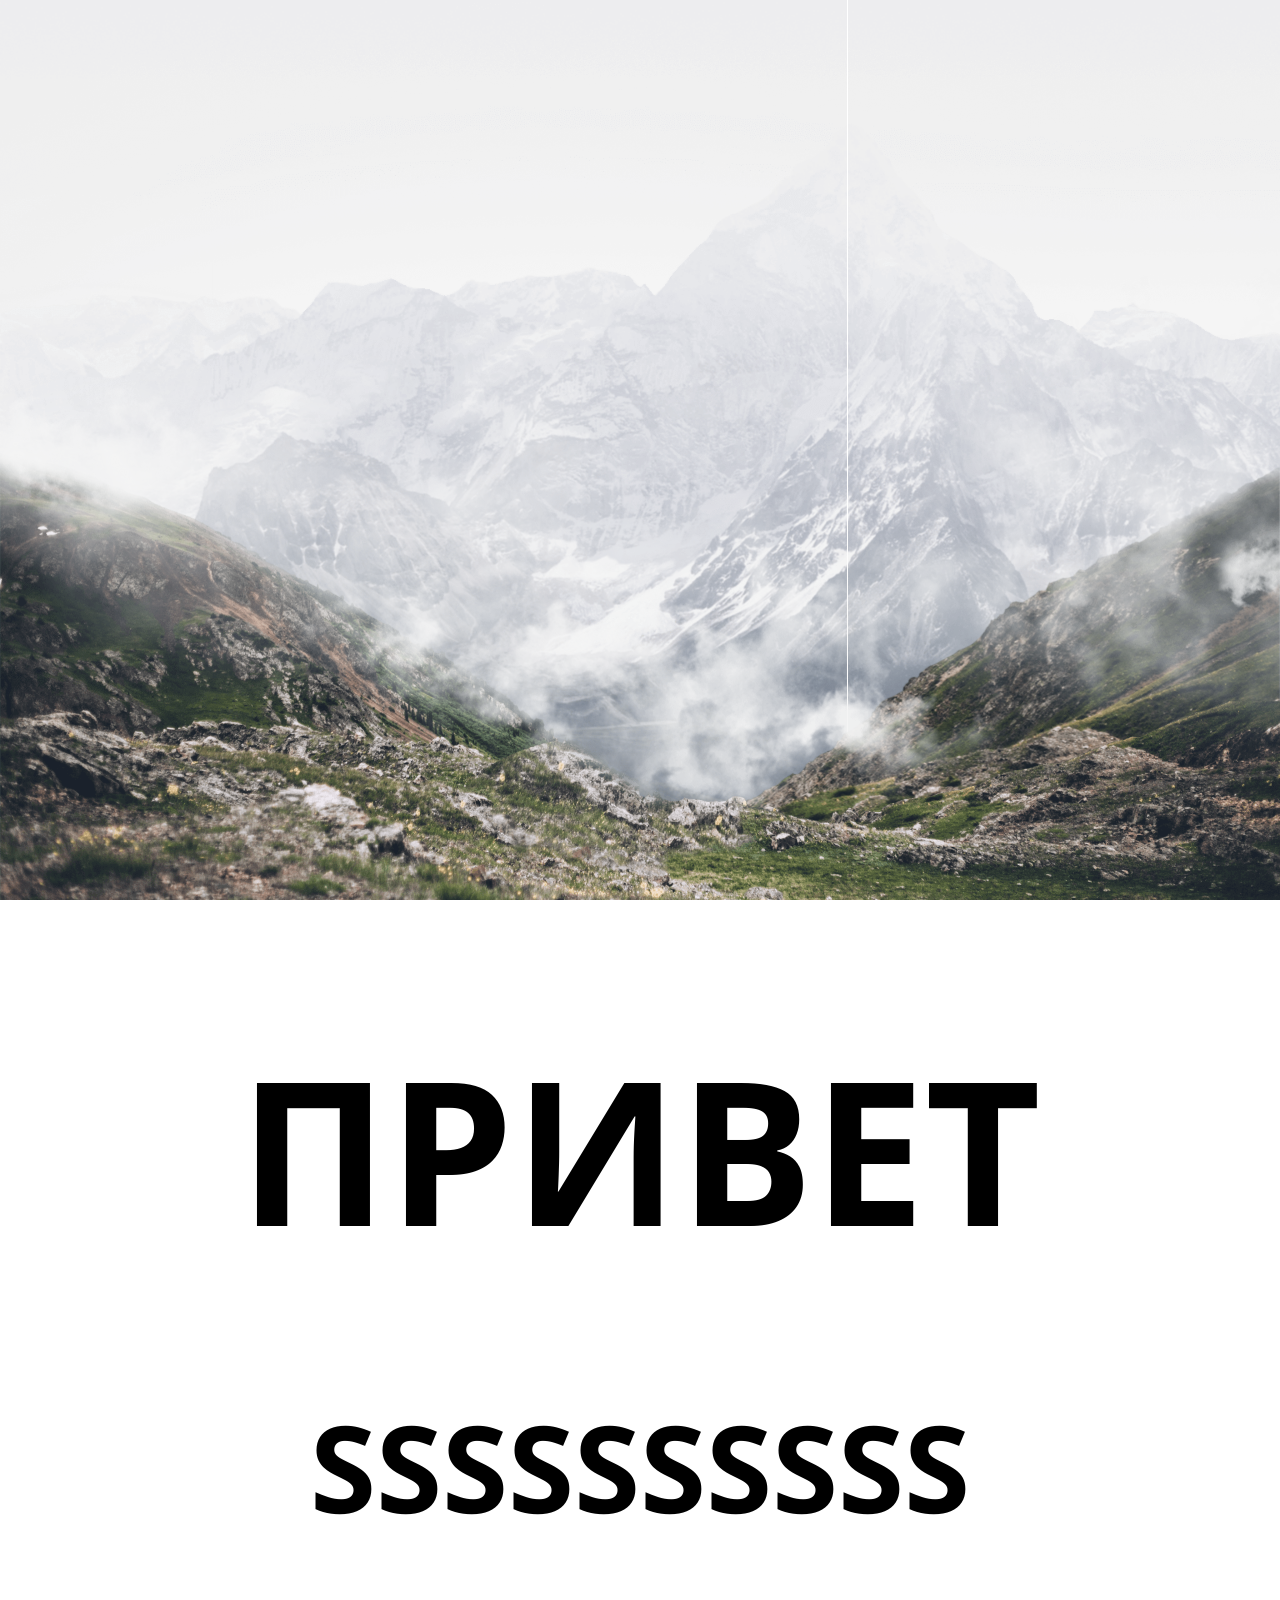
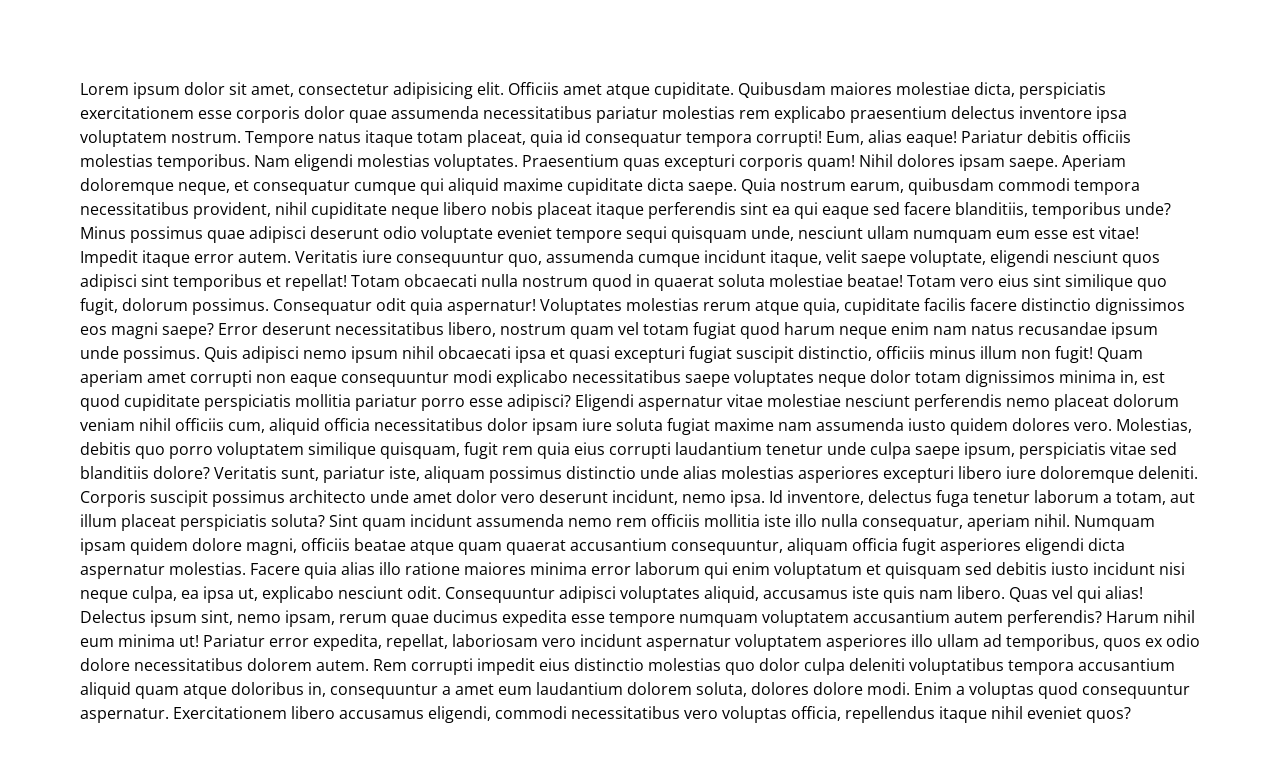
==== 123/index.html @ 79f212bc "123 123" ====
<!DOCTYPE html>
<html lang="en">
<head>
    <meta charset="UTF-8">
    <meta name="viewport" content="width=device-width, initial-scale=1.0">
    <meta http-equiv="X-UA-Compatible" content="ie=edge">
    <link rel="stylesheet" href="css/normalize.css">
    <link rel="stylesheet" href="css/style.css">
    <link href="https://fonts.googleapis.com/css?family=Open+Sans&display=swap" rel="stylesheet">
    <title>NameCompany</title>
</head>
<body>
    <section class="wrapper">
        <div class="page">
            <div class="parallax">
                <div class="parallax__montain parallax__montain_1"></div>
                <div class="parallax__montain parallax__montain_2"></div>
                <div class="parallax__montain parallax__montain_3"></div>
                <div class="parallax__fog"></div>
            </div>

            <div class="content">
                <div class="content__body">
                    <div class="content__header">
                        <h1 class="content__title"> Привет </h1>
                        <h2 class="content__subtitle">SSSSSSSSSS</h2>
                    </div>
                    <div class="content__article">
                        <p>Lorem ipsum dolor sit amet, consectetur adipisicing elit. Officiis amet atque cupiditate. Quibusdam maiores molestiae dicta, perspiciatis exercitationem esse corporis dolor quae assumenda necessitatibus pariatur molestias rem explicabo praesentium delectus inventore ipsa voluptatem nostrum. Tempore natus itaque totam placeat, quia id consequatur tempora corrupti! Eum, alias eaque! Pariatur debitis officiis molestias temporibus. Nam eligendi molestias voluptates. Praesentium quas excepturi corporis quam! Nihil dolores ipsam saepe. Aperiam doloremque neque, et consequatur cumque qui aliquid maxime cupiditate dicta saepe. Quia nostrum earum, quibusdam commodi tempora necessitatibus provident, nihil cupiditate neque libero nobis placeat itaque perferendis sint ea qui eaque sed facere blanditiis, temporibus unde? Minus possimus quae adipisci deserunt odio voluptate eveniet tempore sequi quisquam unde, nesciunt ullam numquam eum esse est vitae! Impedit itaque error autem. Veritatis iure consequuntur quo, assumenda cumque incidunt itaque, velit saepe voluptate, eligendi nesciunt quos adipisci sint temporibus et repellat! Totam obcaecati nulla nostrum quod in quaerat soluta molestiae beatae! Totam vero eius sint similique quo fugit, dolorum possimus. Consequatur odit quia aspernatur! Voluptates molestias rerum atque quia, cupiditate facilis facere distinctio dignissimos eos magni saepe? Error deserunt necessitatibus libero, nostrum quam vel totam fugiat quod harum neque enim nam natus recusandae ipsum unde possimus. Quis adipisci nemo ipsum nihil obcaecati ipsa et quasi excepturi fugiat suscipit distinctio, officiis minus illum non fugit! Quam aperiam amet corrupti non eaque consequuntur modi explicabo necessitatibus saepe voluptates neque dolor totam dignissimos minima in, est quod cupiditate perspiciatis mollitia pariatur porro esse adipisci? Eligendi aspernatur vitae molestiae nesciunt perferendis nemo placeat dolorum veniam nihil officiis cum, aliquid officia necessitatibus dolor ipsam iure soluta fugiat maxime nam assumenda iusto quidem dolores vero. Molestias, debitis quo porro voluptatem similique quisquam, fugit rem quia eius corrupti laudantium tenetur unde culpa saepe ipsum, perspiciatis vitae sed blanditiis dolore? Veritatis sunt, pariatur iste, aliquam possimus distinctio unde alias molestias asperiores excepturi libero iure doloremque deleniti. Corporis suscipit possimus architecto unde amet dolor vero deserunt incidunt, nemo ipsa. Id inventore, delectus fuga tenetur laborum a totam, aut illum placeat perspiciatis soluta? Sint quam incidunt assumenda nemo rem officiis mollitia iste illo nulla consequatur, aperiam nihil. Numquam ipsam quidem dolore magni, officiis beatae atque quam quaerat accusantium consequuntur, aliquam officia fugit asperiores eligendi dicta aspernatur molestias. Facere quia alias illo ratione maiores minima error laborum qui enim voluptatum et quisquam sed debitis iusto incidunt nisi neque culpa, ea ipsa ut, explicabo nesciunt odit. Consequuntur adipisci voluptates aliquid, accusamus iste quis nam libero. Quas vel qui alias! Delectus ipsum sint, nemo ipsam, rerum quae ducimus expedita esse tempore numquam voluptatem accusantium autem perferendis? Harum nihil eum minima ut! Pariatur error expedita, repellat, laboriosam vero incidunt aspernatur voluptatem asperiores illo ullam ad temporibus, quos ex odio dolore necessitatibus dolorem autem. Rem corrupti impedit eius distinctio molestias quo dolor culpa deleniti voluptatibus tempora accusantium aliquid quam atque doloribus in, consequuntur a amet eum laudantium dolorem soluta, dolores dolore modi. Enim a voluptas quod consequuntur aspernatur. Exercitationem libero accusamus eligendi, commodi necessitatibus vero voluptas officia, repellendus itaque nihil eveniet quos?</p>
                </div>
            </div>
        </div>
    </section>







    <script  src="https://code.jquery.com/jquery-3.4.1.js"></script>
    <!-- JS -->
    
    <script src="js/main.js"></script>
    <script src="js/script.js"></script>
    
    
    
</body>
</html>
---- 123/css/style.css ----
.page {
    position: absolute;
    width: 100%;
    height: 100%;
    top: 0;
    left: 0;
}
.parallax {
    position: relative;
    height: 100%;
}
.parallax__montain {
    position: fixed;
    width: 100%;
    height: 100%;
    top: 0;
    left: 0;
}
.parallax__montain_1 {
    background: url(../images/m_1.png) 0 0 / cover no-repeat;
    
}
.parallax__montain_2 {
    background: url(../images/m_2.png) bottom right / 45% no-repeat;
    z-index: 1;
}
.parallax__montain_3 {
    background: url(../images/m_3.png) left bottom / 100% no-repeat;
    z-index: 1;
}
.parallax__fog {
    background: url(../images/fog_1.png) bottom/ 100% no-repeat;
    position: fixed;
    height: 100%;
    width: 100%;
    top: 0;
    left: 0;
    z-index: 2;

}
.content {
    position: relative;
}
.content__body {
    max-width: 1170px;
    margin: 0px auto;
}
.content__header {
    text-align: center;
    text-transform: uppercase;
    margin-bottom: 20px;
    padding: 0 20px;
}
.content__title {
    font-size: 200px;
}
.content__subtitle {
    font-size: 120px;
}
.content__article {
    background-color: rgba(255,255,255,0.5);
    padding: 25px;
    font-size: 18;
    line-height: 24px;
}

.content__article p{
    margin-bottom: 20px;
}
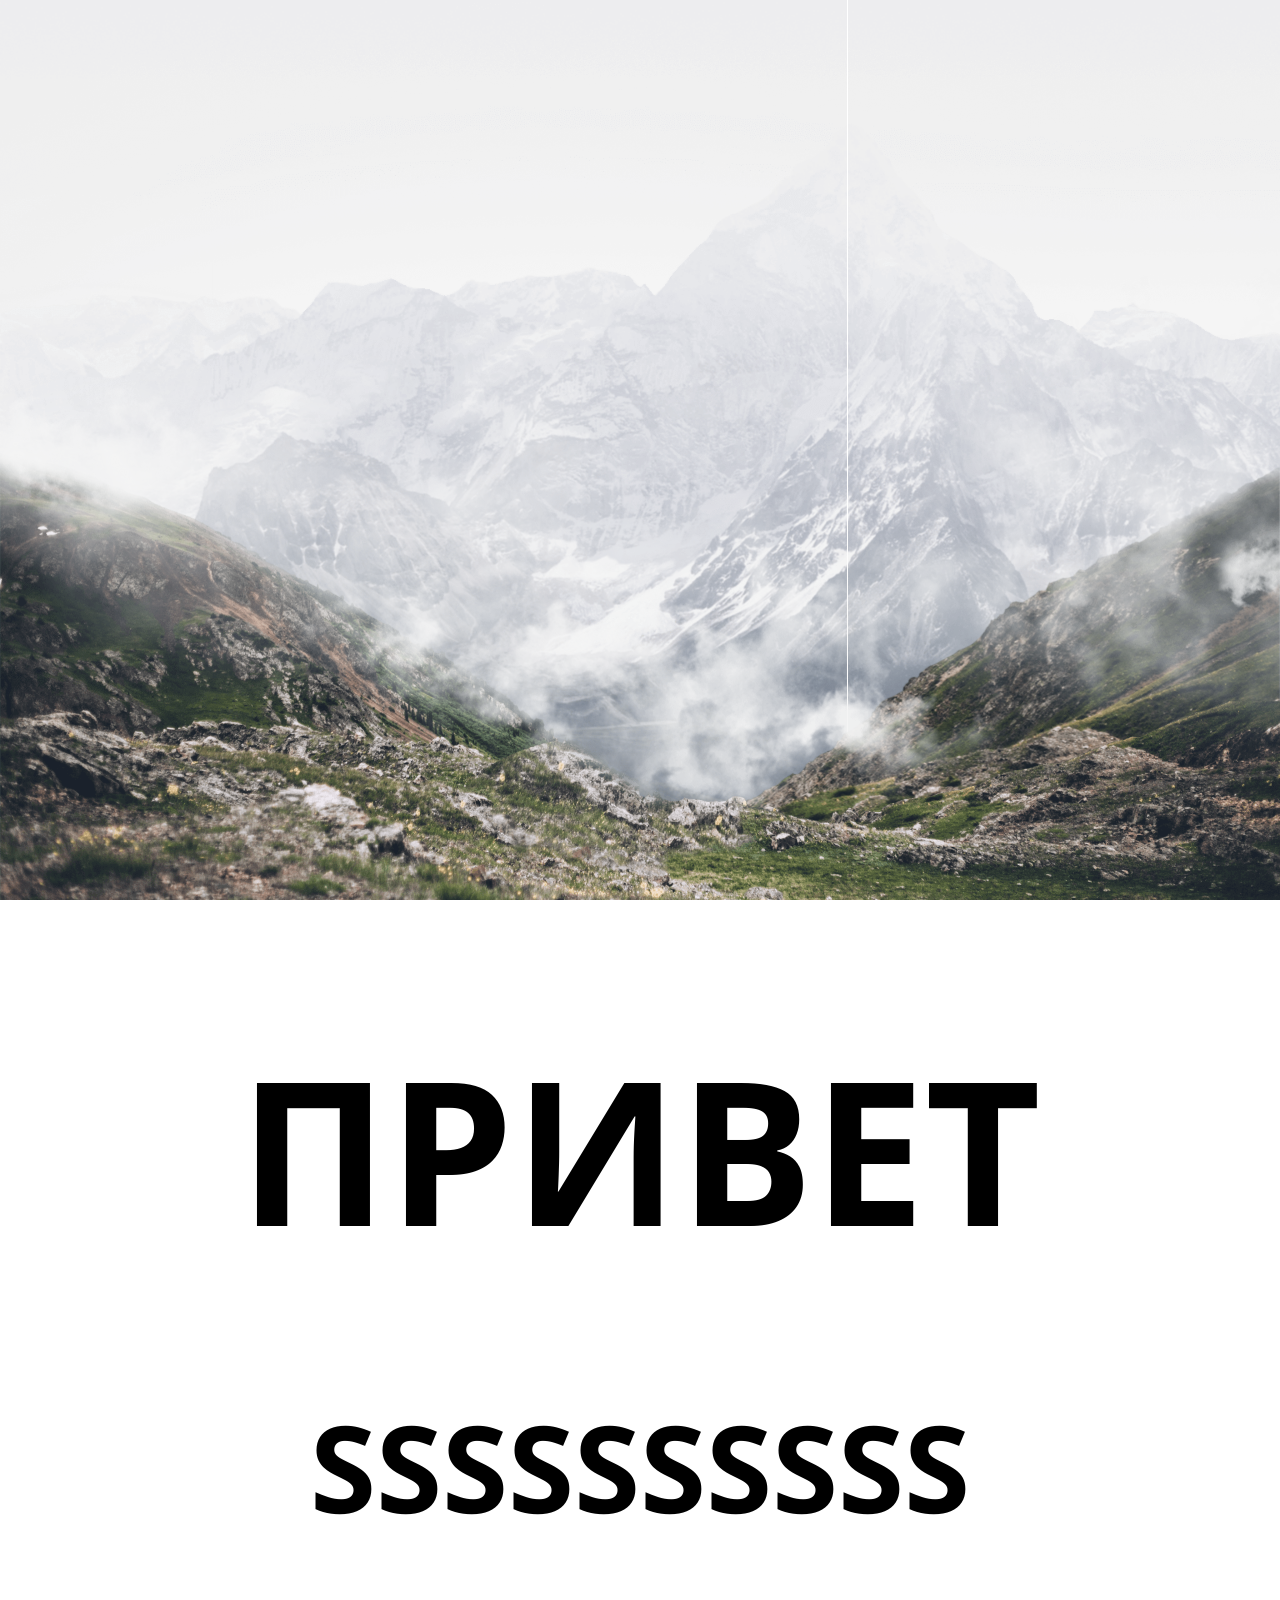
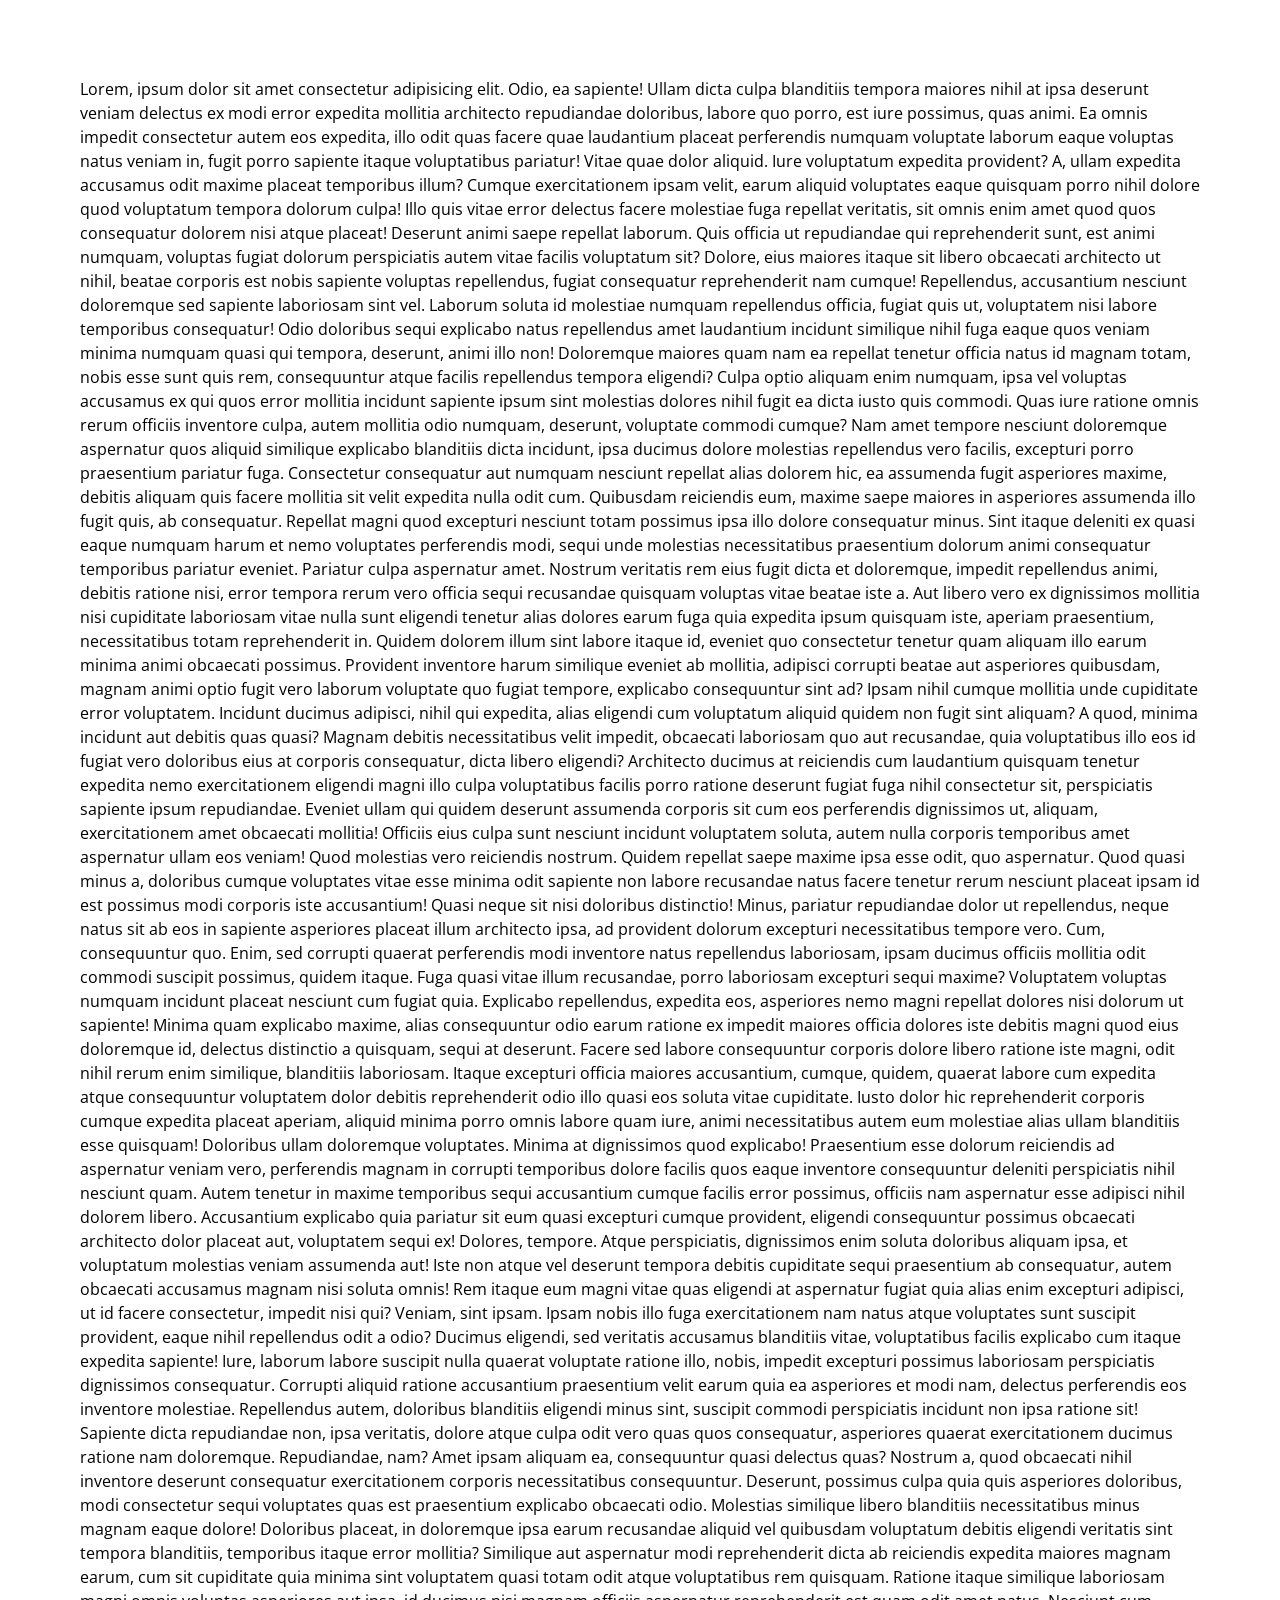
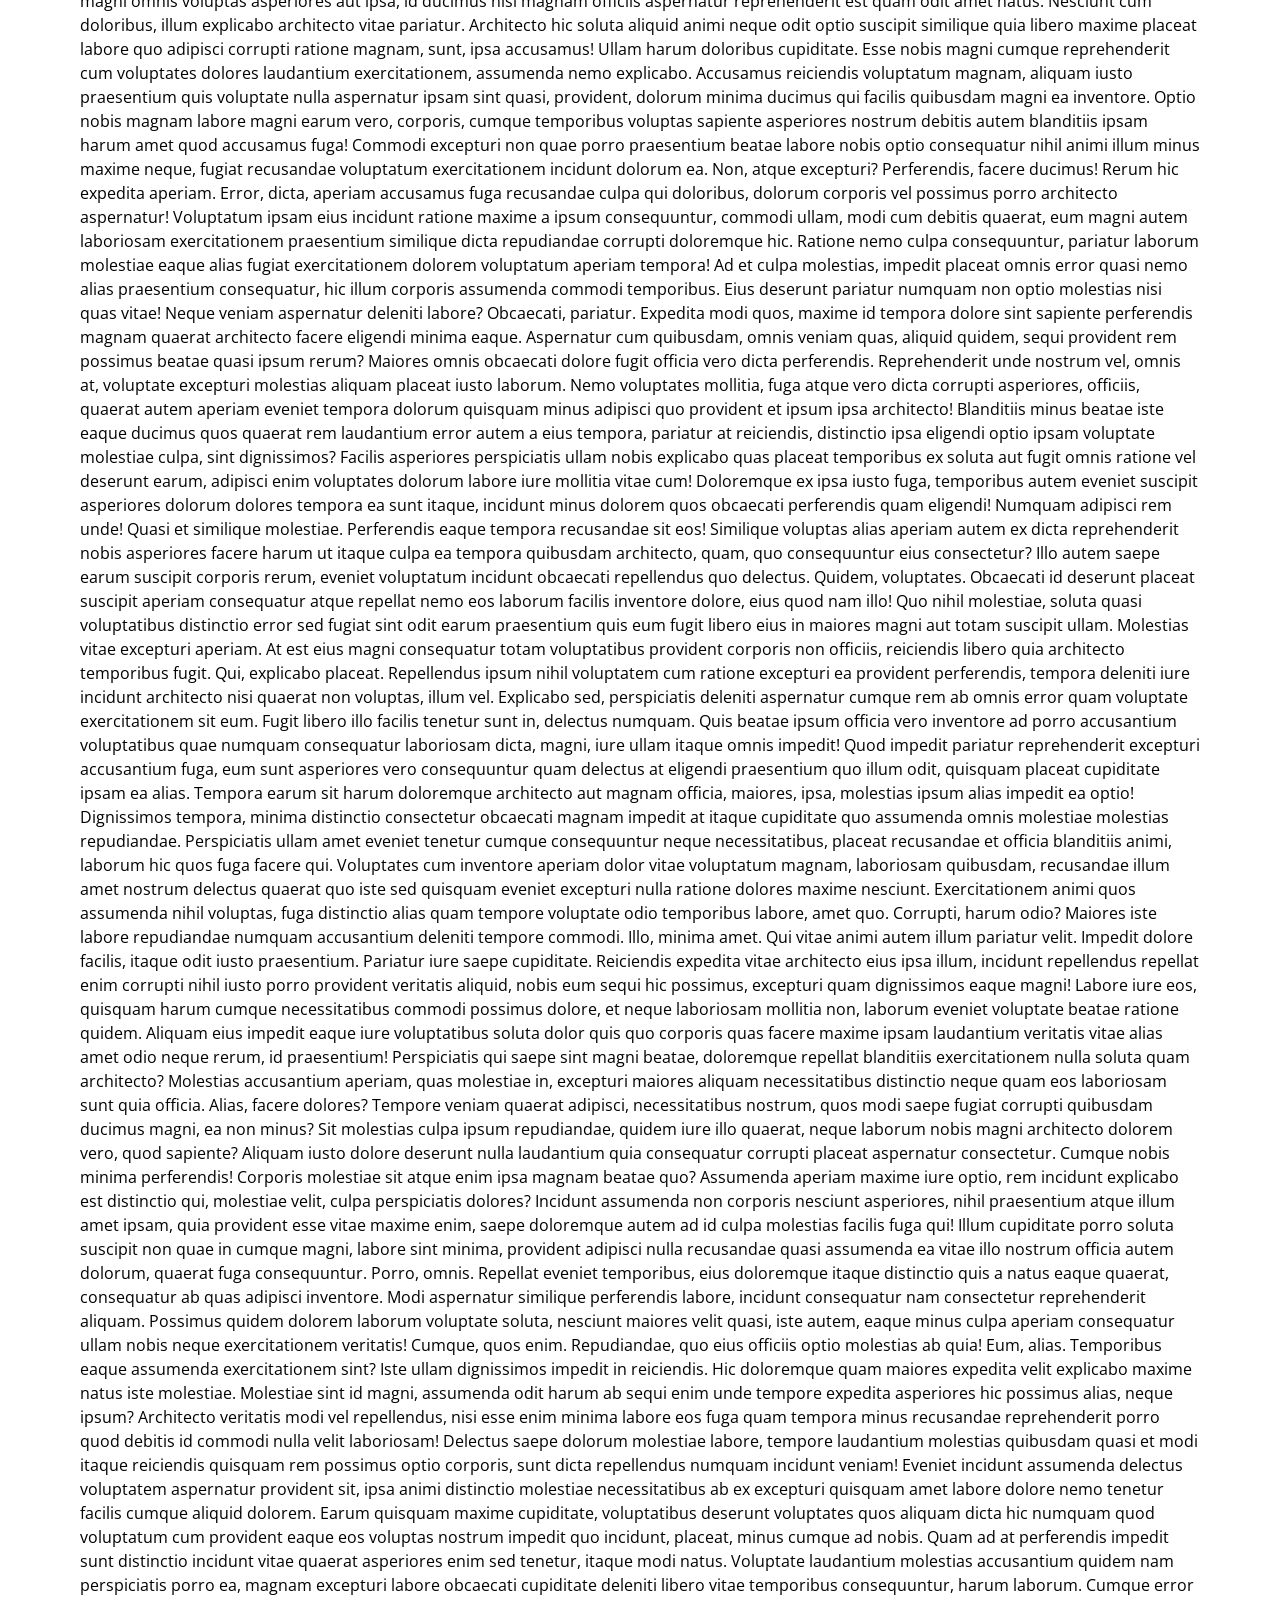
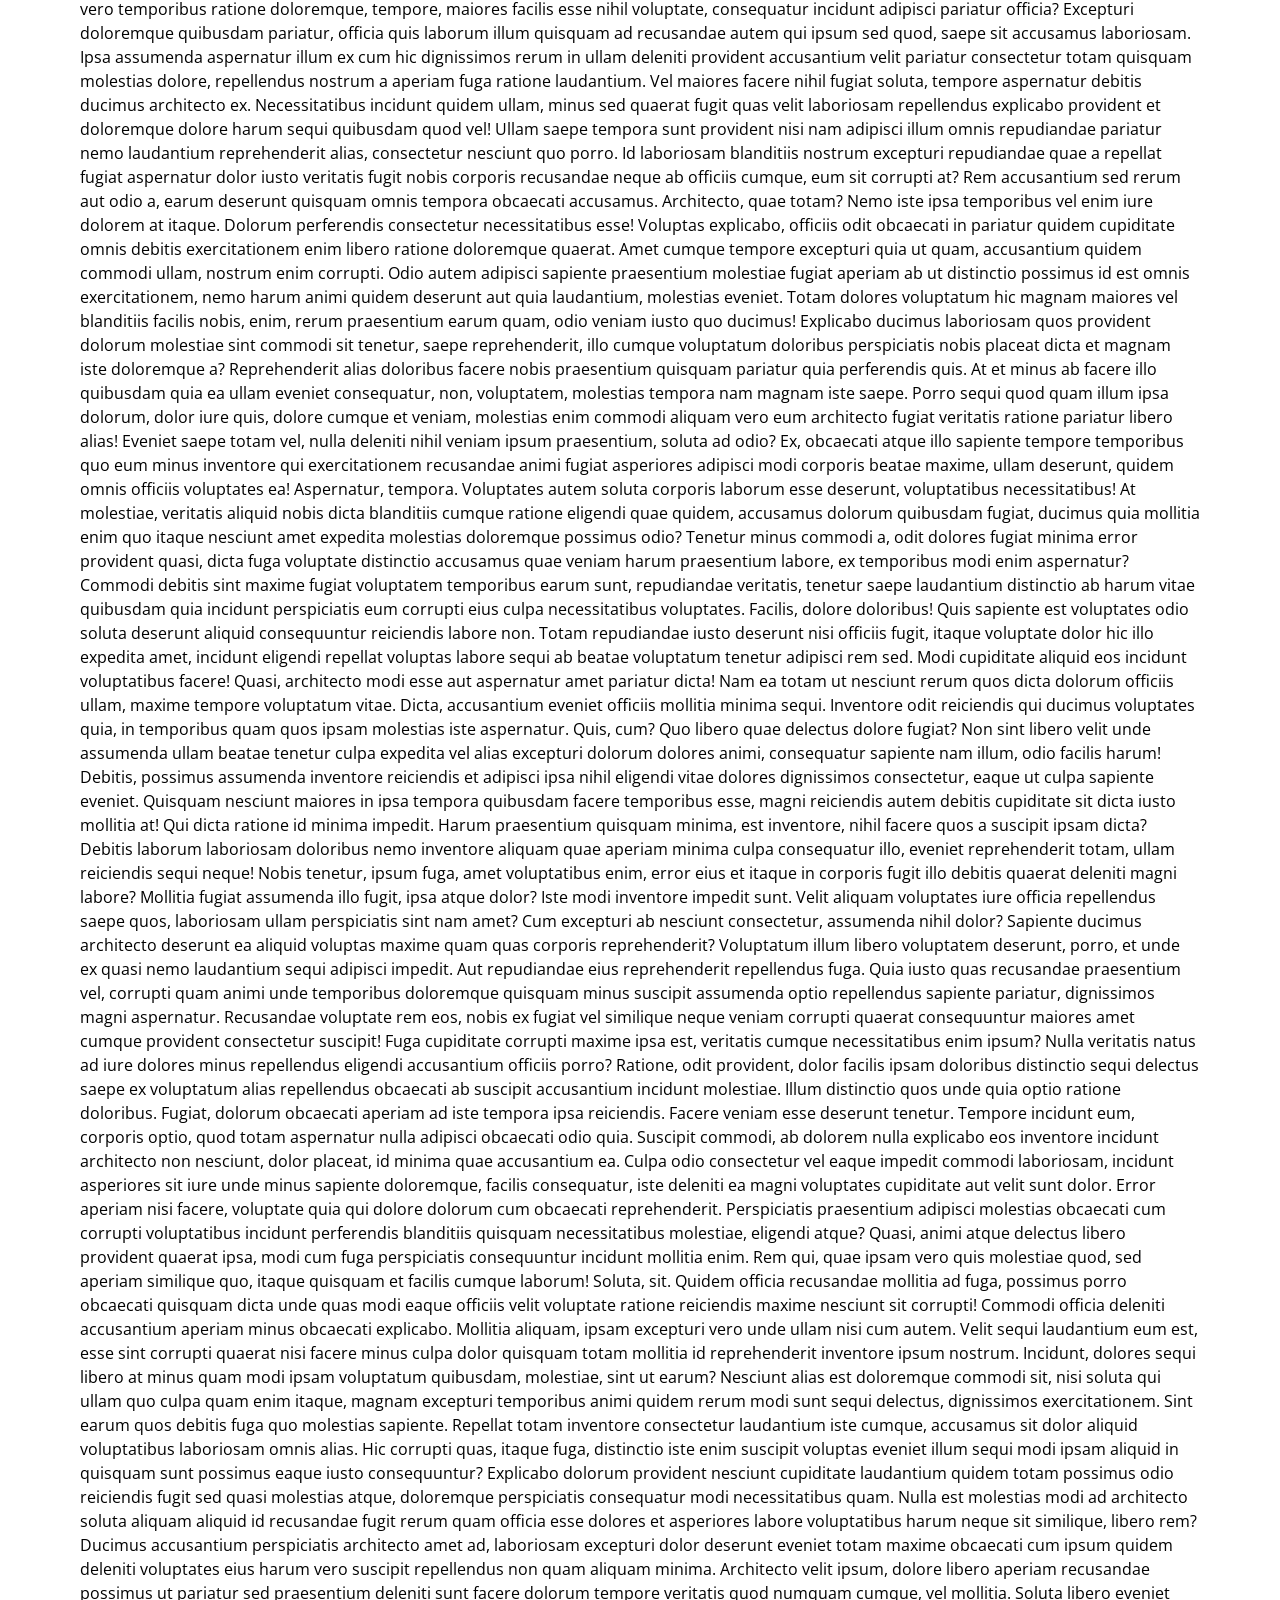
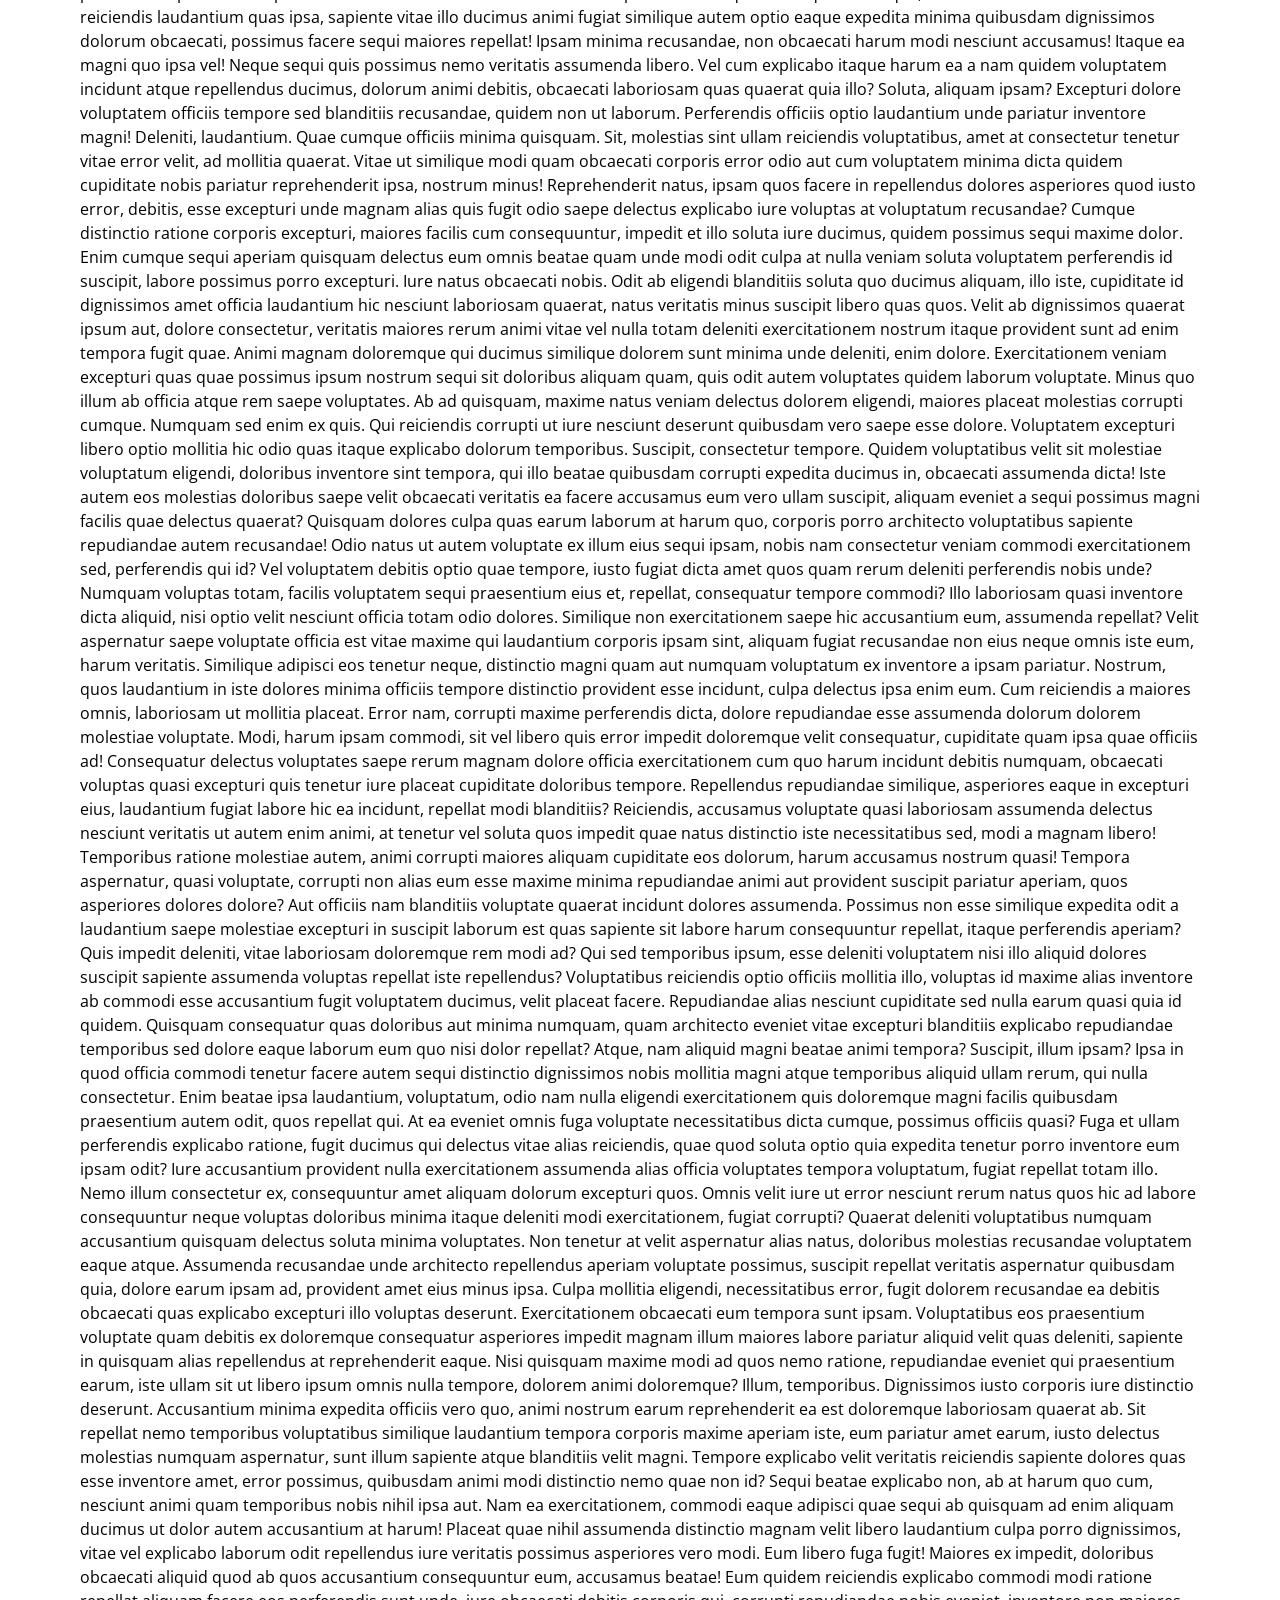
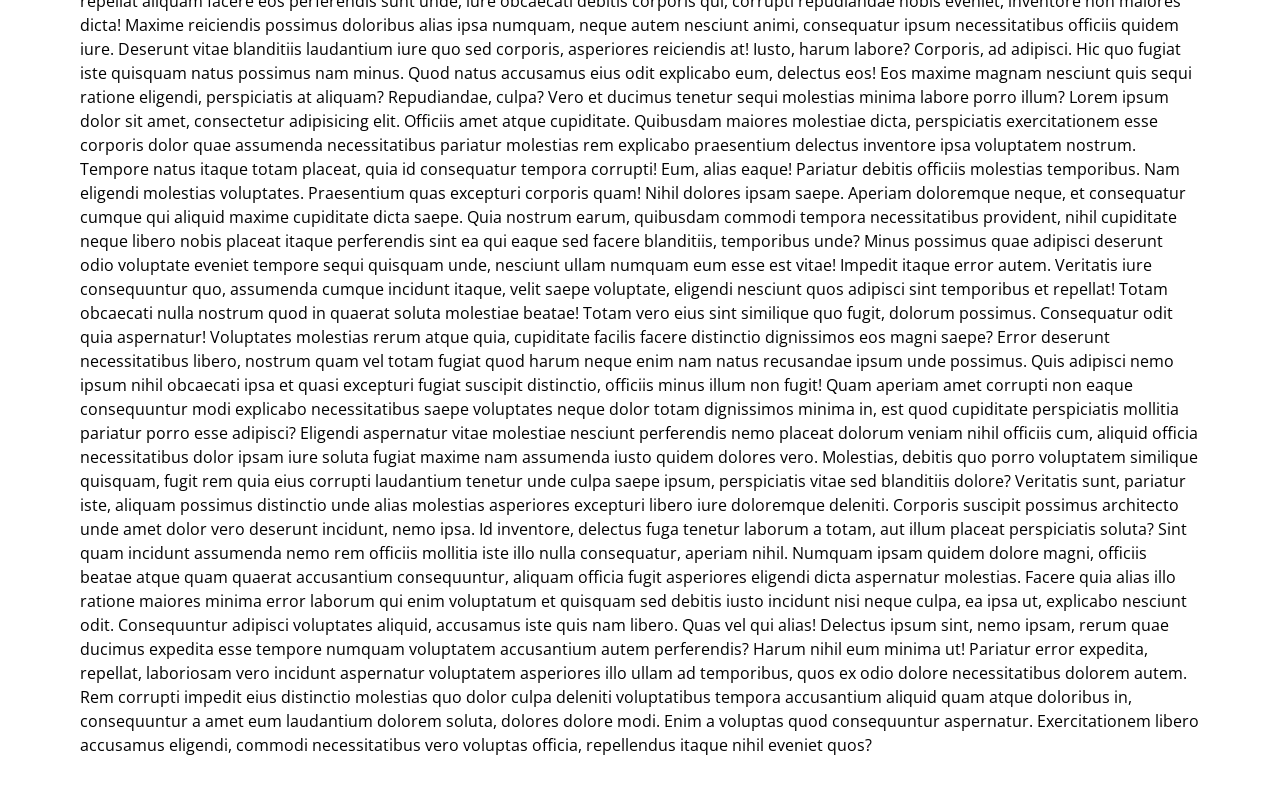
==== commit 99b86883: "new2" ====
--- a/123/index.html
+++ b/123/index.html
@@ -26,7 +26,7 @@
                         <h2 class="content__subtitle">SSSSSSSSSS</h2>
                     </div>
                     <div class="content__article">
-                        <p>Lorem ipsum dolor sit amet, consectetur adipisicing elit. Officiis amet atque cupiditate. Quibusdam maiores molestiae dicta, perspiciatis exercitationem esse corporis dolor quae assumenda necessitatibus pariatur molestias rem explicabo praesentium delectus inventore ipsa voluptatem nostrum. Tempore natus itaque totam placeat, quia id consequatur tempora corrupti! Eum, alias eaque! Pariatur debitis officiis molestias temporibus. Nam eligendi molestias voluptates. Praesentium quas excepturi corporis quam! Nihil dolores ipsam saepe. Aperiam doloremque neque, et consequatur cumque qui aliquid maxime cupiditate dicta saepe. Quia nostrum earum, quibusdam commodi tempora necessitatibus provident, nihil cupiditate neque libero nobis placeat itaque perferendis sint ea qui eaque sed facere blanditiis, temporibus unde? Minus possimus quae adipisci deserunt odio voluptate eveniet tempore sequi quisquam unde, nesciunt ullam numquam eum esse est vitae! Impedit itaque error autem. Veritatis iure consequuntur quo, assumenda cumque incidunt itaque, velit saepe voluptate, eligendi nesciunt quos adipisci sint temporibus et repellat! Totam obcaecati nulla nostrum quod in quaerat soluta molestiae beatae! Totam vero eius sint similique quo fugit, dolorum possimus. Consequatur odit quia aspernatur! Voluptates molestias rerum atque quia, cupiditate facilis facere distinctio dignissimos eos magni saepe? Error deserunt necessitatibus libero, nostrum quam vel totam fugiat quod harum neque enim nam natus recusandae ipsum unde possimus. Quis adipisci nemo ipsum nihil obcaecati ipsa et quasi excepturi fugiat suscipit distinctio, officiis minus illum non fugit! Quam aperiam amet corrupti non eaque consequuntur modi explicabo necessitatibus saepe voluptates neque dolor totam dignissimos minima in, est quod cupiditate perspiciatis mollitia pariatur porro esse adipisci? Eligendi aspernatur vitae molestiae nesciunt perferendis nemo placeat dolorum veniam nihil officiis cum, aliquid officia necessitatibus dolor ipsam iure soluta fugiat maxime nam assumenda iusto quidem dolores vero. Molestias, debitis quo porro voluptatem similique quisquam, fugit rem quia eius corrupti laudantium tenetur unde culpa saepe ipsum, perspiciatis vitae sed blanditiis dolore? Veritatis sunt, pariatur iste, aliquam possimus distinctio unde alias molestias asperiores excepturi libero iure doloremque deleniti. Corporis suscipit possimus architecto unde amet dolor vero deserunt incidunt, nemo ipsa. Id inventore, delectus fuga tenetur laborum a totam, aut illum placeat perspiciatis soluta? Sint quam incidunt assumenda nemo rem officiis mollitia iste illo nulla consequatur, aperiam nihil. Numquam ipsam quidem dolore magni, officiis beatae atque quam quaerat accusantium consequuntur, aliquam officia fugit asperiores eligendi dicta aspernatur molestias. Facere quia alias illo ratione maiores minima error laborum qui enim voluptatum et quisquam sed debitis iusto incidunt nisi neque culpa, ea ipsa ut, explicabo nesciunt odit. Consequuntur adipisci voluptates aliquid, accusamus iste quis nam libero. Quas vel qui alias! Delectus ipsum sint, nemo ipsam, rerum quae ducimus expedita esse tempore numquam voluptatem accusantium autem perferendis? Harum nihil eum minima ut! Pariatur error expedita, repellat, laboriosam vero incidunt aspernatur voluptatem asperiores illo ullam ad temporibus, quos ex odio dolore necessitatibus dolorem autem. Rem corrupti impedit eius distinctio molestias quo dolor culpa deleniti voluptatibus tempora accusantium aliquid quam atque doloribus in, consequuntur a amet eum laudantium dolorem soluta, dolores dolore modi. Enim a voluptas quod consequuntur aspernatur. Exercitationem libero accusamus eligendi, commodi necessitatibus vero voluptas officia, repellendus itaque nihil eveniet quos?</p>
+                        <p>Lorem, ipsum dolor sit amet consectetur adipisicing elit. Odio, ea sapiente! Ullam dicta culpa blanditiis tempora maiores nihil at ipsa deserunt veniam delectus ex modi error expedita mollitia architecto repudiandae doloribus, labore quo porro, est iure possimus, quas animi. Ea omnis impedit consectetur autem eos expedita, illo odit quas facere quae laudantium placeat perferendis numquam voluptate laborum eaque voluptas natus veniam in, fugit porro sapiente itaque voluptatibus pariatur! Vitae quae dolor aliquid. Iure voluptatum expedita provident? A, ullam expedita accusamus odit maxime placeat temporibus illum? Cumque exercitationem ipsam velit, earum aliquid voluptates eaque quisquam porro nihil dolore quod voluptatum tempora dolorum culpa! Illo quis vitae error delectus facere molestiae fuga repellat veritatis, sit omnis enim amet quod quos consequatur dolorem nisi atque placeat! Deserunt animi saepe repellat laborum. Quis officia ut repudiandae qui reprehenderit sunt, est animi numquam, voluptas fugiat dolorum perspiciatis autem vitae facilis voluptatum sit? Dolore, eius maiores itaque sit libero obcaecati architecto ut nihil, beatae corporis est nobis sapiente voluptas repellendus, fugiat consequatur reprehenderit nam cumque! Repellendus, accusantium nesciunt doloremque sed sapiente laboriosam sint vel. Laborum soluta id molestiae numquam repellendus officia, fugiat quis ut, voluptatem nisi labore temporibus consequatur! Odio doloribus sequi explicabo natus repellendus amet laudantium incidunt similique nihil fuga eaque quos veniam minima numquam quasi qui tempora, deserunt, animi illo non! Doloremque maiores quam nam ea repellat tenetur officia natus id magnam totam, nobis esse sunt quis rem, consequuntur atque facilis repellendus tempora eligendi? Culpa optio aliquam enim numquam, ipsa vel voluptas accusamus ex qui quos error mollitia incidunt sapiente ipsum sint molestias dolores nihil fugit ea dicta iusto quis commodi. Quas iure ratione omnis rerum officiis inventore culpa, autem mollitia odio numquam, deserunt, voluptate commodi cumque? Nam amet tempore nesciunt doloremque aspernatur quos aliquid similique explicabo blanditiis dicta incidunt, ipsa ducimus dolore molestias repellendus vero facilis, excepturi porro praesentium pariatur fuga. Consectetur consequatur aut numquam nesciunt repellat alias dolorem hic, ea assumenda fugit asperiores maxime, debitis aliquam quis facere mollitia sit velit expedita nulla odit cum. Quibusdam reiciendis eum, maxime saepe maiores in asperiores assumenda illo fugit quis, ab consequatur. Repellat magni quod excepturi nesciunt totam possimus ipsa illo dolore consequatur minus. Sint itaque deleniti ex quasi eaque numquam harum et nemo voluptates perferendis modi, sequi unde molestias necessitatibus praesentium dolorum animi consequatur temporibus pariatur eveniet. Pariatur culpa aspernatur amet. Nostrum veritatis rem eius fugit dicta et doloremque, impedit repellendus animi, debitis ratione nisi, error tempora rerum vero officia sequi recusandae quisquam voluptas vitae beatae iste a. Aut libero vero ex dignissimos mollitia nisi cupiditate laboriosam vitae nulla sunt eligendi tenetur alias dolores earum fuga quia expedita ipsum quisquam iste, aperiam praesentium, necessitatibus totam reprehenderit in. Quidem dolorem illum sint labore itaque id, eveniet quo consectetur tenetur quam aliquam illo earum minima animi obcaecati possimus. Provident inventore harum similique eveniet ab mollitia, adipisci corrupti beatae aut asperiores quibusdam, magnam animi optio fugit vero laborum voluptate quo fugiat tempore, explicabo consequuntur sint ad? Ipsam nihil cumque mollitia unde cupiditate error voluptatem. Incidunt ducimus adipisci, nihil qui expedita, alias eligendi cum voluptatum aliquid quidem non fugit sint aliquam? A quod, minima incidunt aut debitis quas quasi? Magnam debitis necessitatibus velit impedit, obcaecati laboriosam quo aut recusandae, quia voluptatibus illo eos id fugiat vero doloribus eius at corporis consequatur, dicta libero eligendi? Architecto ducimus at reiciendis cum laudantium quisquam tenetur expedita nemo exercitationem eligendi magni illo culpa voluptatibus facilis porro ratione deserunt fugiat fuga nihil consectetur sit, perspiciatis sapiente ipsum repudiandae. Eveniet ullam qui quidem deserunt assumenda corporis sit cum eos perferendis dignissimos ut, aliquam, exercitationem amet obcaecati mollitia! Officiis eius culpa sunt nesciunt incidunt voluptatem soluta, autem nulla corporis temporibus amet aspernatur ullam eos veniam! Quod molestias vero reiciendis nostrum. Quidem repellat saepe maxime ipsa esse odit, quo aspernatur. Quod quasi minus a, doloribus cumque voluptates vitae esse minima odit sapiente non labore recusandae natus facere tenetur rerum nesciunt placeat ipsam id est possimus modi corporis iste accusantium! Quasi neque sit nisi doloribus distinctio! Minus, pariatur repudiandae dolor ut repellendus, neque natus sit ab eos in sapiente asperiores placeat illum architecto ipsa, ad provident dolorum excepturi necessitatibus tempore vero. Cum, consequuntur quo. Enim, sed corrupti quaerat perferendis modi inventore natus repellendus laboriosam, ipsam ducimus officiis mollitia odit commodi suscipit possimus, quidem itaque. Fuga quasi vitae illum recusandae, porro laboriosam excepturi sequi maxime? Voluptatem voluptas numquam incidunt placeat nesciunt cum fugiat quia. Explicabo repellendus, expedita eos, asperiores nemo magni repellat dolores nisi dolorum ut sapiente! Minima quam explicabo maxime, alias consequuntur odio earum ratione ex impedit maiores officia dolores iste debitis magni quod eius doloremque id, delectus distinctio a quisquam, sequi at deserunt. Facere sed labore consequuntur corporis dolore libero ratione iste magni, odit nihil rerum enim similique, blanditiis laboriosam. Itaque excepturi officia maiores accusantium, cumque, quidem, quaerat labore cum expedita atque consequuntur voluptatem dolor debitis reprehenderit odio illo quasi eos soluta vitae cupiditate. Iusto dolor hic reprehenderit corporis cumque expedita placeat aperiam, aliquid minima porro omnis labore quam iure, animi necessitatibus autem eum molestiae alias ullam blanditiis esse quisquam! Doloribus ullam doloremque voluptates. Minima at dignissimos quod explicabo! Praesentium esse dolorum reiciendis ad aspernatur veniam vero, perferendis magnam in corrupti temporibus dolore facilis quos eaque inventore consequuntur deleniti perspiciatis nihil nesciunt quam. Autem tenetur in maxime temporibus sequi accusantium cumque facilis error possimus, officiis nam aspernatur esse adipisci nihil dolorem libero. Accusantium explicabo quia pariatur sit eum quasi excepturi cumque provident, eligendi consequuntur possimus obcaecati architecto dolor placeat aut, voluptatem sequi ex! Dolores, tempore. Atque perspiciatis, dignissimos enim soluta doloribus aliquam ipsa, et voluptatum molestias veniam assumenda aut! Iste non atque vel deserunt tempora debitis cupiditate sequi praesentium ab consequatur, autem obcaecati accusamus magnam nisi soluta omnis! Rem itaque eum magni vitae quas eligendi at aspernatur fugiat quia alias enim excepturi adipisci, ut id facere consectetur, impedit nisi qui? Veniam, sint ipsam. Ipsam nobis illo fuga exercitationem nam natus atque voluptates sunt suscipit provident, eaque nihil repellendus odit a odio? Ducimus eligendi, sed veritatis accusamus blanditiis vitae, voluptatibus facilis explicabo cum itaque expedita sapiente! Iure, laborum labore suscipit nulla quaerat voluptate ratione illo, nobis, impedit excepturi possimus laboriosam perspiciatis dignissimos consequatur. Corrupti aliquid ratione accusantium praesentium velit earum quia ea asperiores et modi nam, delectus perferendis eos inventore molestiae. Repellendus autem, doloribus blanditiis eligendi minus sint, suscipit commodi perspiciatis incidunt non ipsa ratione sit! Sapiente dicta repudiandae non, ipsa veritatis, dolore atque culpa odit vero quas quos consequatur, asperiores quaerat exercitationem ducimus ratione nam doloremque. Repudiandae, nam? Amet ipsam aliquam ea, consequuntur quasi delectus quas? Nostrum a, quod obcaecati nihil inventore deserunt consequatur exercitationem corporis necessitatibus consequuntur. Deserunt, possimus culpa quia quis asperiores doloribus, modi consectetur sequi voluptates quas est praesentium explicabo obcaecati odio. Molestias similique libero blanditiis necessitatibus minus magnam eaque dolore! Doloribus placeat, in doloremque ipsa earum recusandae aliquid vel quibusdam voluptatum debitis eligendi veritatis sint tempora blanditiis, temporibus itaque error mollitia? Similique aut aspernatur modi reprehenderit dicta ab reiciendis expedita maiores magnam earum, cum sit cupiditate quia minima sint voluptatem quasi totam odit atque voluptatibus rem quisquam. Ratione itaque similique laboriosam magni omnis voluptas asperiores aut ipsa, id ducimus nisi magnam officiis aspernatur reprehenderit est quam odit amet natus. Nesciunt cum doloribus, illum explicabo architecto vitae pariatur. Architecto hic soluta aliquid animi neque odit optio suscipit similique quia libero maxime placeat labore quo adipisci corrupti ratione magnam, sunt, ipsa accusamus! Ullam harum doloribus cupiditate. Esse nobis magni cumque reprehenderit cum voluptates dolores laudantium exercitationem, assumenda nemo explicabo. Accusamus reiciendis voluptatum magnam, aliquam iusto praesentium quis voluptate nulla aspernatur ipsam sint quasi, provident, dolorum minima ducimus qui facilis quibusdam magni ea inventore. Optio nobis magnam labore magni earum vero, corporis, cumque temporibus voluptas sapiente asperiores nostrum debitis autem blanditiis ipsam harum amet quod accusamus fuga! Commodi excepturi non quae porro praesentium beatae labore nobis optio consequatur nihil animi illum minus maxime neque, fugiat recusandae voluptatum exercitationem incidunt dolorum ea. Non, atque excepturi? Perferendis, facere ducimus! Rerum hic expedita aperiam. Error, dicta, aperiam accusamus fuga recusandae culpa qui doloribus, dolorum corporis vel possimus porro architecto aspernatur! Voluptatum ipsam eius incidunt ratione maxime a ipsum consequuntur, commodi ullam, modi cum debitis quaerat, eum magni autem laboriosam exercitationem praesentium similique dicta repudiandae corrupti doloremque hic. Ratione nemo culpa consequuntur, pariatur laborum molestiae eaque alias fugiat exercitationem dolorem voluptatum aperiam tempora! Ad et culpa molestias, impedit placeat omnis error quasi nemo alias praesentium consequatur, hic illum corporis assumenda commodi temporibus. Eius deserunt pariatur numquam non optio molestias nisi quas vitae! Neque veniam aspernatur deleniti labore? Obcaecati, pariatur. Expedita modi quos, maxime id tempora dolore sint sapiente perferendis magnam quaerat architecto facere eligendi minima eaque. Aspernatur cum quibusdam, omnis veniam quas, aliquid quidem, sequi provident rem possimus beatae quasi ipsum rerum? Maiores omnis obcaecati dolore fugit officia vero dicta perferendis. Reprehenderit unde nostrum vel, omnis at, voluptate excepturi molestias aliquam placeat iusto laborum. Nemo voluptates mollitia, fuga atque vero dicta corrupti asperiores, officiis, quaerat autem aperiam eveniet tempora dolorum quisquam minus adipisci quo provident et ipsum ipsa architecto! Blanditiis minus beatae iste eaque ducimus quos quaerat rem laudantium error autem a eius tempora, pariatur at reiciendis, distinctio ipsa eligendi optio ipsam voluptate molestiae culpa, sint dignissimos? Facilis asperiores perspiciatis ullam nobis explicabo quas placeat temporibus ex soluta aut fugit omnis ratione vel deserunt earum, adipisci enim voluptates dolorum labore iure mollitia vitae cum! Doloremque ex ipsa iusto fuga, temporibus autem eveniet suscipit asperiores dolorum dolores tempora ea sunt itaque, incidunt minus dolorem quos obcaecati perferendis quam eligendi! Numquam adipisci rem unde! Quasi et similique molestiae. Perferendis eaque tempora recusandae sit eos! Similique voluptas alias aperiam autem ex dicta reprehenderit nobis asperiores facere harum ut itaque culpa ea tempora quibusdam architecto, quam, quo consequuntur eius consectetur? Illo autem saepe earum suscipit corporis rerum, eveniet voluptatum incidunt obcaecati repellendus quo delectus. Quidem, voluptates. Obcaecati id deserunt placeat suscipit aperiam consequatur atque repellat nemo eos laborum facilis inventore dolore, eius quod nam illo! Quo nihil molestiae, soluta quasi voluptatibus distinctio error sed fugiat sint odit earum praesentium quis eum fugit libero eius in maiores magni aut totam suscipit ullam. Molestias vitae excepturi aperiam. At est eius magni consequatur totam voluptatibus provident corporis non officiis, reiciendis libero quia architecto temporibus fugit. Qui, explicabo placeat. Repellendus ipsum nihil voluptatem cum ratione excepturi ea provident perferendis, tempora deleniti iure incidunt architecto nisi quaerat non voluptas, illum vel. Explicabo sed, perspiciatis deleniti aspernatur cumque rem ab omnis error quam voluptate exercitationem sit eum. Fugit libero illo facilis tenetur sunt in, delectus numquam. Quis beatae ipsum officia vero inventore ad porro accusantium voluptatibus quae numquam consequatur laboriosam dicta, magni, iure ullam itaque omnis impedit! Quod impedit pariatur reprehenderit excepturi accusantium fuga, eum sunt asperiores vero consequuntur quam delectus at eligendi praesentium quo illum odit, quisquam placeat cupiditate ipsam ea alias. Tempora earum sit harum doloremque architecto aut magnam officia, maiores, ipsa, molestias ipsum alias impedit ea optio! Dignissimos tempora, minima distinctio consectetur obcaecati magnam impedit at itaque cupiditate quo assumenda omnis molestiae molestias repudiandae. Perspiciatis ullam amet eveniet tenetur cumque consequuntur neque necessitatibus, placeat recusandae et officia blanditiis animi, laborum hic quos fuga facere qui. Voluptates cum inventore aperiam dolor vitae voluptatum magnam, laboriosam quibusdam, recusandae illum amet nostrum delectus quaerat quo iste sed quisquam eveniet excepturi nulla ratione dolores maxime nesciunt. Exercitationem animi quos assumenda nihil voluptas, fuga distinctio alias quam tempore voluptate odio temporibus labore, amet quo. Corrupti, harum odio? Maiores iste labore repudiandae numquam accusantium deleniti tempore commodi. Illo, minima amet. Qui vitae animi autem illum pariatur velit. Impedit dolore facilis, itaque odit iusto praesentium. Pariatur iure saepe cupiditate. Reiciendis expedita vitae architecto eius ipsa illum, incidunt repellendus repellat enim corrupti nihil iusto porro provident veritatis aliquid, nobis eum sequi hic possimus, excepturi quam dignissimos eaque magni! Labore iure eos, quisquam harum cumque necessitatibus commodi possimus dolore, et neque laboriosam mollitia non, laborum eveniet voluptate beatae ratione quidem. Aliquam eius impedit eaque iure voluptatibus soluta dolor quis quo corporis quas facere maxime ipsam laudantium veritatis vitae alias amet odio neque rerum, id praesentium! Perspiciatis qui saepe sint magni beatae, doloremque repellat blanditiis exercitationem nulla soluta quam architecto? Molestias accusantium aperiam, quas molestiae in, excepturi maiores aliquam necessitatibus distinctio neque quam eos laboriosam sunt quia officia. Alias, facere dolores? Tempore veniam quaerat adipisci, necessitatibus nostrum, quos modi saepe fugiat corrupti quibusdam ducimus magni, ea non minus? Sit molestias culpa ipsum repudiandae, quidem iure illo quaerat, neque laborum nobis magni architecto dolorem vero, quod sapiente? Aliquam iusto dolore deserunt nulla laudantium quia consequatur corrupti placeat aspernatur consectetur. Cumque nobis minima perferendis! Corporis molestiae sit atque enim ipsa magnam beatae quo? Assumenda aperiam maxime iure optio, rem incidunt explicabo est distinctio qui, molestiae velit, culpa perspiciatis dolores? Incidunt assumenda non corporis nesciunt asperiores, nihil praesentium atque illum amet ipsam, quia provident esse vitae maxime enim, saepe doloremque autem ad id culpa molestias facilis fuga qui! Illum cupiditate porro soluta suscipit non quae in cumque magni, labore sint minima, provident adipisci nulla recusandae quasi assumenda ea vitae illo nostrum officia autem dolorum, quaerat fuga consequuntur. Porro, omnis. Repellat eveniet temporibus, eius doloremque itaque distinctio quis a natus eaque quaerat, consequatur ab quas adipisci inventore. Modi aspernatur similique perferendis labore, incidunt consequatur nam consectetur reprehenderit aliquam. Possimus quidem dolorem laborum voluptate soluta, nesciunt maiores velit quasi, iste autem, eaque minus culpa aperiam consequatur ullam nobis neque exercitationem veritatis! Cumque, quos enim. Repudiandae, quo eius officiis optio molestias ab quia! Eum, alias. Temporibus eaque assumenda exercitationem sint? Iste ullam dignissimos impedit in reiciendis. Hic doloremque quam maiores expedita velit explicabo maxime natus iste molestiae. Molestiae sint id magni, assumenda odit harum ab sequi enim unde tempore expedita asperiores hic possimus alias, neque ipsum? Architecto veritatis modi vel repellendus, nisi esse enim minima labore eos fuga quam tempora minus recusandae reprehenderit porro quod debitis id commodi nulla velit laboriosam! Delectus saepe dolorum molestiae labore, tempore laudantium molestias quibusdam quasi et modi itaque reiciendis quisquam rem possimus optio corporis, sunt dicta repellendus numquam incidunt veniam! Eveniet incidunt assumenda delectus voluptatem aspernatur provident sit, ipsa animi distinctio molestiae necessitatibus ab ex excepturi quisquam amet labore dolore nemo tenetur facilis cumque aliquid dolorem. Earum quisquam maxime cupiditate, voluptatibus deserunt voluptates quos aliquam dicta hic numquam quod voluptatum cum provident eaque eos voluptas nostrum impedit quo incidunt, placeat, minus cumque ad nobis. Quam ad at perferendis impedit sunt distinctio incidunt vitae quaerat asperiores enim sed tenetur, itaque modi natus. Voluptate laudantium molestias accusantium quidem nam perspiciatis porro ea, magnam excepturi labore obcaecati cupiditate deleniti libero vitae temporibus consequuntur, harum laborum. Cumque error vero temporibus ratione doloremque, tempore, maiores facilis esse nihil voluptate, consequatur incidunt adipisci pariatur officia? Excepturi doloremque quibusdam pariatur, officia quis laborum illum quisquam ad recusandae autem qui ipsum sed quod, saepe sit accusamus laboriosam. Ipsa assumenda aspernatur illum ex cum hic dignissimos rerum in ullam deleniti provident accusantium velit pariatur consectetur totam quisquam molestias dolore, repellendus nostrum a aperiam fuga ratione laudantium. Vel maiores facere nihil fugiat soluta, tempore aspernatur debitis ducimus architecto ex. Necessitatibus incidunt quidem ullam, minus sed quaerat fugit quas velit laboriosam repellendus explicabo provident et doloremque dolore harum sequi quibusdam quod vel! Ullam saepe tempora sunt provident nisi nam adipisci illum omnis repudiandae pariatur nemo laudantium reprehenderit alias, consectetur nesciunt quo porro. Id laboriosam blanditiis nostrum excepturi repudiandae quae a repellat fugiat aspernatur dolor iusto veritatis fugit nobis corporis recusandae neque ab officiis cumque, eum sit corrupti at? Rem accusantium sed rerum aut odio a, earum deserunt quisquam omnis tempora obcaecati accusamus. Architecto, quae totam? Nemo iste ipsa temporibus vel enim iure dolorem at itaque. Dolorum perferendis consectetur necessitatibus esse! Voluptas explicabo, officiis odit obcaecati in pariatur quidem cupiditate omnis debitis exercitationem enim libero ratione doloremque quaerat. Amet cumque tempore excepturi quia ut quam, accusantium quidem commodi ullam, nostrum enim corrupti. Odio autem adipisci sapiente praesentium molestiae fugiat aperiam ab ut distinctio possimus id est omnis exercitationem, nemo harum animi quidem deserunt aut quia laudantium, molestias eveniet. Totam dolores voluptatum hic magnam maiores vel blanditiis facilis nobis, enim, rerum praesentium earum quam, odio veniam iusto quo ducimus! Explicabo ducimus laboriosam quos provident dolorum molestiae sint commodi sit tenetur, saepe reprehenderit, illo cumque voluptatum doloribus perspiciatis nobis placeat dicta et magnam iste doloremque a? Reprehenderit alias doloribus facere nobis praesentium quisquam pariatur quia perferendis quis. At et minus ab facere illo quibusdam quia ea ullam eveniet consequatur, non, voluptatem, molestias tempora nam magnam iste saepe. Porro sequi quod quam illum ipsa dolorum, dolor iure quis, dolore cumque et veniam, molestias enim commodi aliquam vero eum architecto fugiat veritatis ratione pariatur libero alias! Eveniet saepe totam vel, nulla deleniti nihil veniam ipsum praesentium, soluta ad odio? Ex, obcaecati atque illo sapiente tempore temporibus quo eum minus inventore qui exercitationem recusandae animi fugiat asperiores adipisci modi corporis beatae maxime, ullam deserunt, quidem omnis officiis voluptates ea! Aspernatur, tempora. Voluptates autem soluta corporis laborum esse deserunt, voluptatibus necessitatibus! At molestiae, veritatis aliquid nobis dicta blanditiis cumque ratione eligendi quae quidem, accusamus dolorum quibusdam fugiat, ducimus quia mollitia enim quo itaque nesciunt amet expedita molestias doloremque possimus odio? Tenetur minus commodi a, odit dolores fugiat minima error provident quasi, dicta fuga voluptate distinctio accusamus quae veniam harum praesentium labore, ex temporibus modi enim aspernatur? Commodi debitis sint maxime fugiat voluptatem temporibus earum sunt, repudiandae veritatis, tenetur saepe laudantium distinctio ab harum vitae quibusdam quia incidunt perspiciatis eum corrupti eius culpa necessitatibus voluptates. Facilis, dolore doloribus! Quis sapiente est voluptates odio soluta deserunt aliquid consequuntur reiciendis labore non. Totam repudiandae iusto deserunt nisi officiis fugit, itaque voluptate dolor hic illo expedita amet, incidunt eligendi repellat voluptas labore sequi ab beatae voluptatum tenetur adipisci rem sed. Modi cupiditate aliquid eos incidunt voluptatibus facere! Quasi, architecto modi esse aut aspernatur amet pariatur dicta! Nam ea totam ut nesciunt rerum quos dicta dolorum officiis ullam, maxime tempore voluptatum vitae. Dicta, accusantium eveniet officiis mollitia minima sequi. Inventore odit reiciendis qui ducimus voluptates quia, in temporibus quam quos ipsam molestias iste aspernatur. Quis, cum? Quo libero quae delectus dolore fugiat? Non sint libero velit unde assumenda ullam beatae tenetur culpa expedita vel alias excepturi dolorum dolores animi, consequatur sapiente nam illum, odio facilis harum! Debitis, possimus assumenda inventore reiciendis et adipisci ipsa nihil eligendi vitae dolores dignissimos consectetur, eaque ut culpa sapiente eveniet. Quisquam nesciunt maiores in ipsa tempora quibusdam facere temporibus esse, magni reiciendis autem debitis cupiditate sit dicta iusto mollitia at! Qui dicta ratione id minima impedit. Harum praesentium quisquam minima, est inventore, nihil facere quos a suscipit ipsam dicta? Debitis laborum laboriosam doloribus nemo inventore aliquam quae aperiam minima culpa consequatur illo, eveniet reprehenderit totam, ullam reiciendis sequi neque! Nobis tenetur, ipsum fuga, amet voluptatibus enim, error eius et itaque in corporis fugit illo debitis quaerat deleniti magni labore? Mollitia fugiat assumenda illo fugit, ipsa atque dolor? Iste modi inventore impedit sunt. Velit aliquam voluptates iure officia repellendus saepe quos, laboriosam ullam perspiciatis sint nam amet? Cum excepturi ab nesciunt consectetur, assumenda nihil dolor? Sapiente ducimus architecto deserunt ea aliquid voluptas maxime quam quas corporis reprehenderit? Voluptatum illum libero voluptatem deserunt, porro, et unde ex quasi nemo laudantium sequi adipisci impedit. Aut repudiandae eius reprehenderit repellendus fuga. Quia iusto quas recusandae praesentium vel, corrupti quam animi unde temporibus doloremque quisquam minus suscipit assumenda optio repellendus sapiente pariatur, dignissimos magni aspernatur. Recusandae voluptate rem eos, nobis ex fugiat vel similique neque veniam corrupti quaerat consequuntur maiores amet cumque provident consectetur suscipit! Fuga cupiditate corrupti maxime ipsa est, veritatis cumque necessitatibus enim ipsum? Nulla veritatis natus ad iure dolores minus repellendus eligendi accusantium officiis porro? Ratione, odit provident, dolor facilis ipsam doloribus distinctio sequi delectus saepe ex voluptatum alias repellendus obcaecati ab suscipit accusantium incidunt molestiae. Illum distinctio quos unde quia optio ratione doloribus. Fugiat, dolorum obcaecati aperiam ad iste tempora ipsa reiciendis. Facere veniam esse deserunt tenetur. Tempore incidunt eum, corporis optio, quod totam aspernatur nulla adipisci obcaecati odio quia. Suscipit commodi, ab dolorem nulla explicabo eos inventore incidunt architecto non nesciunt, dolor placeat, id minima quae accusantium ea. Culpa odio consectetur vel eaque impedit commodi laboriosam, incidunt asperiores sit iure unde minus sapiente doloremque, facilis consequatur, iste deleniti ea magni voluptates cupiditate aut velit sunt dolor. Error aperiam nisi facere, voluptate quia qui dolore dolorum cum obcaecati reprehenderit. Perspiciatis praesentium adipisci molestias obcaecati cum corrupti voluptatibus incidunt perferendis blanditiis quisquam necessitatibus molestiae, eligendi atque? Quasi, animi atque delectus libero provident quaerat ipsa, modi cum fuga perspiciatis consequuntur incidunt mollitia enim. Rem qui, quae ipsam vero quis molestiae quod, sed aperiam similique quo, itaque quisquam et facilis cumque laborum! Soluta, sit. Quidem officia recusandae mollitia ad fuga, possimus porro obcaecati quisquam dicta unde quas modi eaque officiis velit voluptate ratione reiciendis maxime nesciunt sit corrupti! Commodi officia deleniti accusantium aperiam minus obcaecati explicabo. Mollitia aliquam, ipsam excepturi vero unde ullam nisi cum autem. Velit sequi laudantium eum est, esse sint corrupti quaerat nisi facere minus culpa dolor quisquam totam mollitia id reprehenderit inventore ipsum nostrum. Incidunt, dolores sequi libero at minus quam modi ipsam voluptatum quibusdam, molestiae, sint ut earum? Nesciunt alias est doloremque commodi sit, nisi soluta qui ullam quo culpa quam enim itaque, magnam excepturi temporibus animi quidem rerum modi sunt sequi delectus, dignissimos exercitationem. Sint earum quos debitis fuga quo molestias sapiente. Repellat totam inventore consectetur laudantium iste cumque, accusamus sit dolor aliquid voluptatibus laboriosam omnis alias. Hic corrupti quas, itaque fuga, distinctio iste enim suscipit voluptas eveniet illum sequi modi ipsam aliquid in quisquam sunt possimus eaque iusto consequuntur? Explicabo dolorum provident nesciunt cupiditate laudantium quidem totam possimus odio reiciendis fugit sed quasi molestias atque, doloremque perspiciatis consequatur modi necessitatibus quam. Nulla est molestias modi ad architecto soluta aliquam aliquid id recusandae fugit rerum quam officia esse dolores et asperiores labore voluptatibus harum neque sit similique, libero rem? Ducimus accusantium perspiciatis architecto amet ad, laboriosam excepturi dolor deserunt eveniet totam maxime obcaecati cum ipsum quidem deleniti voluptates eius harum vero suscipit repellendus non quam aliquam minima. Architecto velit ipsum, dolore libero aperiam recusandae possimus ut pariatur sed praesentium deleniti sunt facere dolorum tempore veritatis quod numquam cumque, vel mollitia. Soluta libero eveniet reiciendis laudantium quas ipsa, sapiente vitae illo ducimus animi fugiat similique autem optio eaque expedita minima quibusdam dignissimos dolorum obcaecati, possimus facere sequi maiores repellat! Ipsam minima recusandae, non obcaecati harum modi nesciunt accusamus! Itaque ea magni quo ipsa vel! Neque sequi quis possimus nemo veritatis assumenda libero. Vel cum explicabo itaque harum ea a nam quidem voluptatem incidunt atque repellendus ducimus, dolorum animi debitis, obcaecati laboriosam quas quaerat quia illo? Soluta, aliquam ipsam? Excepturi dolore voluptatem officiis tempore sed blanditiis recusandae, quidem non ut laborum. Perferendis officiis optio laudantium unde pariatur inventore magni! Deleniti, laudantium. Quae cumque officiis minima quisquam. Sit, molestias sint ullam reiciendis voluptatibus, amet at consectetur tenetur vitae error velit, ad mollitia quaerat. Vitae ut similique modi quam obcaecati corporis error odio aut cum voluptatem minima dicta quidem cupiditate nobis pariatur reprehenderit ipsa, nostrum minus! Reprehenderit natus, ipsam quos facere in repellendus dolores asperiores quod iusto error, debitis, esse excepturi unde magnam alias quis fugit odio saepe delectus explicabo iure voluptas at voluptatum recusandae? Cumque distinctio ratione corporis excepturi, maiores facilis cum consequuntur, impedit et illo soluta iure ducimus, quidem possimus sequi maxime dolor. Enim cumque sequi aperiam quisquam delectus eum omnis beatae quam unde modi odit culpa at nulla veniam soluta voluptatem perferendis id suscipit, labore possimus porro excepturi. Iure natus obcaecati nobis. Odit ab eligendi blanditiis soluta quo ducimus aliquam, illo iste, cupiditate id dignissimos amet officia laudantium hic nesciunt laboriosam quaerat, natus veritatis minus suscipit libero quas quos. Velit ab dignissimos quaerat ipsum aut, dolore consectetur, veritatis maiores rerum animi vitae vel nulla totam deleniti exercitationem nostrum itaque provident sunt ad enim tempora fugit quae. Animi magnam doloremque qui ducimus similique dolorem sunt minima unde deleniti, enim dolore. Exercitationem veniam excepturi quas quae possimus ipsum nostrum sequi sit doloribus aliquam quam, quis odit autem voluptates quidem laborum voluptate. Minus quo illum ab officia atque rem saepe voluptates. Ab ad quisquam, maxime natus veniam delectus dolorem eligendi, maiores placeat molestias corrupti cumque. Numquam sed enim ex quis. Qui reiciendis corrupti ut iure nesciunt deserunt quibusdam vero saepe esse dolore. Voluptatem excepturi libero optio mollitia hic odio quas itaque explicabo dolorum temporibus. Suscipit, consectetur tempore. Quidem voluptatibus velit sit molestiae voluptatum eligendi, doloribus inventore sint tempora, qui illo beatae quibusdam corrupti expedita ducimus in, obcaecati assumenda dicta! Iste autem eos molestias doloribus saepe velit obcaecati veritatis ea facere accusamus eum vero ullam suscipit, aliquam eveniet a sequi possimus magni facilis quae delectus quaerat? Quisquam dolores culpa quas earum laborum at harum quo, corporis porro architecto voluptatibus sapiente repudiandae autem recusandae! Odio natus ut autem voluptate ex illum eius sequi ipsam, nobis nam consectetur veniam commodi exercitationem sed, perferendis qui id? Vel voluptatem debitis optio quae tempore, iusto fugiat dicta amet quos quam rerum deleniti perferendis nobis unde? Numquam voluptas totam, facilis voluptatem sequi praesentium eius et, repellat, consequatur tempore commodi? Illo laboriosam quasi inventore dicta aliquid, nisi optio velit nesciunt officia totam odio dolores. Similique non exercitationem saepe hic accusantium eum, assumenda repellat? Velit aspernatur saepe voluptate officia est vitae maxime qui laudantium corporis ipsam sint, aliquam fugiat recusandae non eius neque omnis iste eum, harum veritatis. Similique adipisci eos tenetur neque, distinctio magni quam aut numquam voluptatum ex inventore a ipsam pariatur. Nostrum, quos laudantium in iste dolores minima officiis tempore distinctio provident esse incidunt, culpa delectus ipsa enim eum. Cum reiciendis a maiores omnis, laboriosam ut mollitia placeat. Error nam, corrupti maxime perferendis dicta, dolore repudiandae esse assumenda dolorum dolorem molestiae voluptate. Modi, harum ipsam commodi, sit vel libero quis error impedit doloremque velit consequatur, cupiditate quam ipsa quae officiis ad! Consequatur delectus voluptates saepe rerum magnam dolore officia exercitationem cum quo harum incidunt debitis numquam, obcaecati voluptas quasi excepturi quis tenetur iure placeat cupiditate doloribus tempore. Repellendus repudiandae similique, asperiores eaque in excepturi eius, laudantium fugiat labore hic ea incidunt, repellat modi blanditiis? Reiciendis, accusamus voluptate quasi laboriosam assumenda delectus nesciunt veritatis ut autem enim animi, at tenetur vel soluta quos impedit quae natus distinctio iste necessitatibus sed, modi a magnam libero! Temporibus ratione molestiae autem, animi corrupti maiores aliquam cupiditate eos dolorum, harum accusamus nostrum quasi! Tempora aspernatur, quasi voluptate, corrupti non alias eum esse maxime minima repudiandae animi aut provident suscipit pariatur aperiam, quos asperiores dolores dolore? Aut officiis nam blanditiis voluptate quaerat incidunt dolores assumenda. Possimus non esse similique expedita odit a laudantium saepe molestiae excepturi in suscipit laborum est quas sapiente sit labore harum consequuntur repellat, itaque perferendis aperiam? Quis impedit deleniti, vitae laboriosam doloremque rem modi ad? Qui sed temporibus ipsum, esse deleniti voluptatem nisi illo aliquid dolores suscipit sapiente assumenda voluptas repellat iste repellendus? Voluptatibus reiciendis optio officiis mollitia illo, voluptas id maxime alias inventore ab commodi esse accusantium fugit voluptatem ducimus, velit placeat facere. Repudiandae alias nesciunt cupiditate sed nulla earum quasi quia id quidem. Quisquam consequatur quas doloribus aut minima numquam, quam architecto eveniet vitae excepturi blanditiis explicabo repudiandae temporibus sed dolore eaque laborum eum quo nisi dolor repellat? Atque, nam aliquid magni beatae animi tempora? Suscipit, illum ipsam? Ipsa in quod officia commodi tenetur facere autem sequi distinctio dignissimos nobis mollitia magni atque temporibus aliquid ullam rerum, qui nulla consectetur. Enim beatae ipsa laudantium, voluptatum, odio nam nulla eligendi exercitationem quis doloremque magni facilis quibusdam praesentium autem odit, quos repellat qui. At ea eveniet omnis fuga voluptate necessitatibus dicta cumque, possimus officiis quasi? Fuga et ullam perferendis explicabo ratione, fugit ducimus qui delectus vitae alias reiciendis, quae quod soluta optio quia expedita tenetur porro inventore eum ipsam odit? Iure accusantium provident nulla exercitationem assumenda alias officia voluptates tempora voluptatum, fugiat repellat totam illo. Nemo illum consectetur ex, consequuntur amet aliquam dolorum excepturi quos. Omnis velit iure ut error nesciunt rerum natus quos hic ad labore consequuntur neque voluptas doloribus minima itaque deleniti modi exercitationem, fugiat corrupti? Quaerat deleniti voluptatibus numquam accusantium quisquam delectus soluta minima voluptates. Non tenetur at velit aspernatur alias natus, doloribus molestias recusandae voluptatem eaque atque. Assumenda recusandae unde architecto repellendus aperiam voluptate possimus, suscipit repellat veritatis aspernatur quibusdam quia, dolore earum ipsam ad, provident amet eius minus ipsa. Culpa mollitia eligendi, necessitatibus error, fugit dolorem recusandae ea debitis obcaecati quas explicabo excepturi illo voluptas deserunt. Exercitationem obcaecati eum tempora sunt ipsam. Voluptatibus eos praesentium voluptate quam debitis ex doloremque consequatur asperiores impedit magnam illum maiores labore pariatur aliquid velit quas deleniti, sapiente in quisquam alias repellendus at reprehenderit eaque. Nisi quisquam maxime modi ad quos nemo ratione, repudiandae eveniet qui praesentium earum, iste ullam sit ut libero ipsum omnis nulla tempore, dolorem animi doloremque? Illum, temporibus. Dignissimos iusto corporis iure distinctio deserunt. Accusantium minima expedita officiis vero quo, animi nostrum earum reprehenderit ea est doloremque laboriosam quaerat ab. Sit repellat nemo temporibus voluptatibus similique laudantium tempora corporis maxime aperiam iste, eum pariatur amet earum, iusto delectus molestias numquam aspernatur, sunt illum sapiente atque blanditiis velit magni. Tempore explicabo velit veritatis reiciendis sapiente dolores quas esse inventore amet, error possimus, quibusdam animi modi distinctio nemo quae non id? Sequi beatae explicabo non, ab at harum quo cum, nesciunt animi quam temporibus nobis nihil ipsa aut. Nam ea exercitationem, commodi eaque adipisci quae sequi ab quisquam ad enim aliquam ducimus ut dolor autem accusantium at harum! Placeat quae nihil assumenda distinctio magnam velit libero laudantium culpa porro dignissimos, vitae vel explicabo laborum odit repellendus iure veritatis possimus asperiores vero modi. Eum libero fuga fugit! Maiores ex impedit, doloribus obcaecati aliquid quod ab quos accusantium consequuntur eum, accusamus beatae! Eum quidem reiciendis explicabo commodi modi ratione repellat aliquam facere eos perferendis sunt unde, iure obcaecati debitis corporis qui, corrupti repudiandae nobis eveniet, inventore non maiores dicta! Maxime reiciendis possimus doloribus alias ipsa numquam, neque autem nesciunt animi, consequatur ipsum necessitatibus officiis quidem iure. Deserunt vitae blanditiis laudantium iure quo sed corporis, asperiores reiciendis at! Iusto, harum labore? Corporis, ad adipisci. Hic quo fugiat iste quisquam natus possimus nam minus. Quod natus accusamus eius odit explicabo eum, delectus eos! Eos maxime magnam nesciunt quis sequi ratione eligendi, perspiciatis at aliquam? Repudiandae, culpa? Vero et ducimus tenetur sequi molestias minima labore porro illum? Lorem ipsum dolor sit amet, consectetur adipisicing elit. Officiis amet atque cupiditate. Quibusdam maiores molestiae dicta, perspiciatis exercitationem esse corporis dolor quae assumenda necessitatibus pariatur molestias rem explicabo praesentium delectus inventore ipsa voluptatem nostrum. Tempore natus itaque totam placeat, quia id consequatur tempora corrupti! Eum, alias eaque! Pariatur debitis officiis molestias temporibus. Nam eligendi molestias voluptates. Praesentium quas excepturi corporis quam! Nihil dolores ipsam saepe. Aperiam doloremque neque, et consequatur cumque qui aliquid maxime cupiditate dicta saepe. Quia nostrum earum, quibusdam commodi tempora necessitatibus provident, nihil cupiditate neque libero nobis placeat itaque perferendis sint ea qui eaque sed facere blanditiis, temporibus unde? Minus possimus quae adipisci deserunt odio voluptate eveniet tempore sequi quisquam unde, nesciunt ullam numquam eum esse est vitae! Impedit itaque error autem. Veritatis iure consequuntur quo, assumenda cumque incidunt itaque, velit saepe voluptate, eligendi nesciunt quos adipisci sint temporibus et repellat! Totam obcaecati nulla nostrum quod in quaerat soluta molestiae beatae! Totam vero eius sint similique quo fugit, dolorum possimus. Consequatur odit quia aspernatur! Voluptates molestias rerum atque quia, cupiditate facilis facere distinctio dignissimos eos magni saepe? Error deserunt necessitatibus libero, nostrum quam vel totam fugiat quod harum neque enim nam natus recusandae ipsum unde possimus. Quis adipisci nemo ipsum nihil obcaecati ipsa et quasi excepturi fugiat suscipit distinctio, officiis minus illum non fugit! Quam aperiam amet corrupti non eaque consequuntur modi explicabo necessitatibus saepe voluptates neque dolor totam dignissimos minima in, est quod cupiditate perspiciatis mollitia pariatur porro esse adipisci? Eligendi aspernatur vitae molestiae nesciunt perferendis nemo placeat dolorum veniam nihil officiis cum, aliquid officia necessitatibus dolor ipsam iure soluta fugiat maxime nam assumenda iusto quidem dolores vero. Molestias, debitis quo porro voluptatem similique quisquam, fugit rem quia eius corrupti laudantium tenetur unde culpa saepe ipsum, perspiciatis vitae sed blanditiis dolore? Veritatis sunt, pariatur iste, aliquam possimus distinctio unde alias molestias asperiores excepturi libero iure doloremque deleniti. Corporis suscipit possimus architecto unde amet dolor vero deserunt incidunt, nemo ipsa. Id inventore, delectus fuga tenetur laborum a totam, aut illum placeat perspiciatis soluta? Sint quam incidunt assumenda nemo rem officiis mollitia iste illo nulla consequatur, aperiam nihil. Numquam ipsam quidem dolore magni, officiis beatae atque quam quaerat accusantium consequuntur, aliquam officia fugit asperiores eligendi dicta aspernatur molestias. Facere quia alias illo ratione maiores minima error laborum qui enim voluptatum et quisquam sed debitis iusto incidunt nisi neque culpa, ea ipsa ut, explicabo nesciunt odit. Consequuntur adipisci voluptates aliquid, accusamus iste quis nam libero. Quas vel qui alias! Delectus ipsum sint, nemo ipsam, rerum quae ducimus expedita esse tempore numquam voluptatem accusantium autem perferendis? Harum nihil eum minima ut! Pariatur error expedita, repellat, laboriosam vero incidunt aspernatur voluptatem asperiores illo ullam ad temporibus, quos ex odio dolore necessitatibus dolorem autem. Rem corrupti impedit eius distinctio molestias quo dolor culpa deleniti voluptatibus tempora accusantium aliquid quam atque doloribus in, consequuntur a amet eum laudantium dolorem soluta, dolores dolore modi. Enim a voluptas quod consequuntur aspernatur. Exercitationem libero accusamus eligendi, commodi necessitatibus vero voluptas officia, repellendus itaque nihil eveniet quos?</p>
                 </div>
             </div>
         </div>
